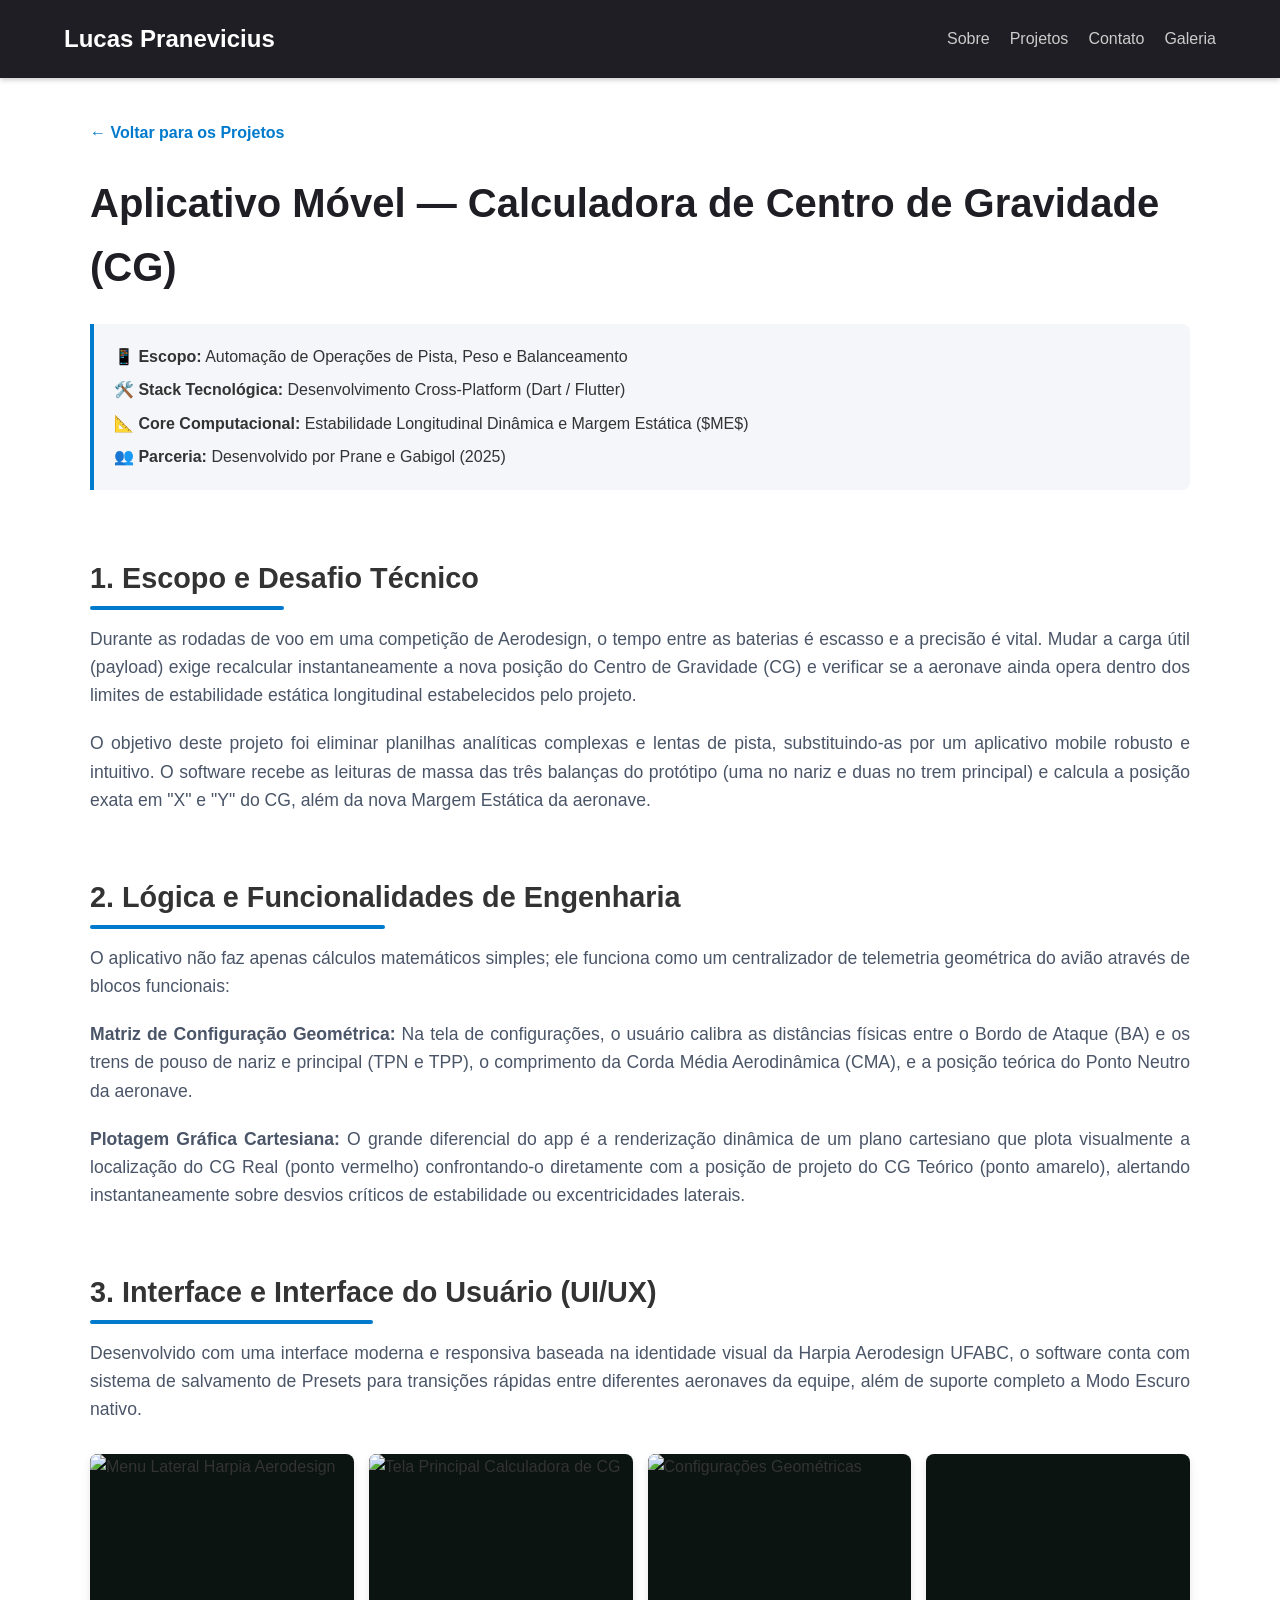
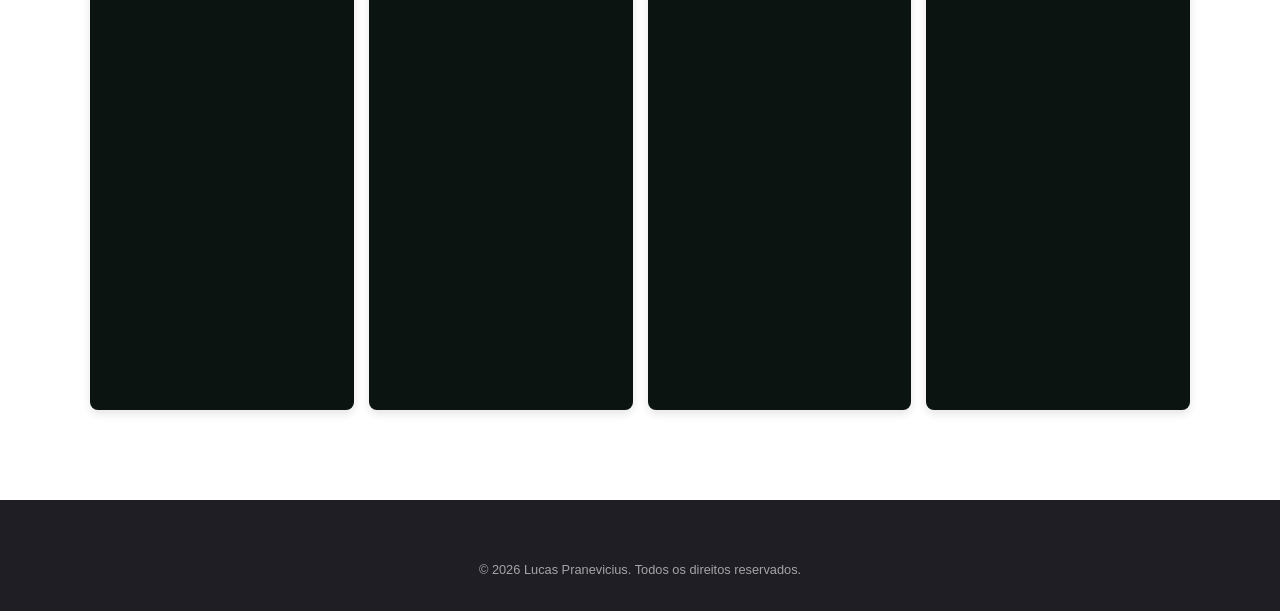
==== cg.html @ 9069f62a "Add files via upload" ====
<!DOCTYPE html>
<html lang="pt-BR">
<head>
    <meta charset="UTF-8">
    <meta name="viewport" content="width=device-width, initial-scale=1.0">
    <title>Calculadora de CG | Detalhes do Projeto</title>
    <link rel="stylesheet" href="style.css">
    <style>
        /* Estilos específicos para a página de detalhes do projeto */
        .project-details {
            padding-top: 120px; /* Evita que o menu fixo cubra o título */
            padding-bottom: 60px;
        }
        
        .back-link {
            display: inline-block;
            margin-bottom: 25px;
            color: var(--primary-color);
            text-decoration: none;
            font-weight: bold;
            transition: transform 0.2s;
        }
        
        .back-link:hover {
            transform: translateX(-5px);
        }

        .project-header h1 {
            font-size: 2.5rem;
            color: var(--secondary-color);
            margin-bottom: 10px;
        }

        .meta-box {
            background-color: var(--bg-alt);
            border-left: 4px solid var(--primary-color);
            padding: 20px;
            margin: 25px 0;
            border-radius: 0 8px 8px 0;
        }

        .meta-box p {
            margin-bottom: 8px;
            font-size: 1rem;
        }

        .meta-box p:last-child {
            margin-bottom: 0;
        }

        .project-content h2 {
            font-size: 1.8rem;
            margin-top: 40px;
            margin-bottom: 15px;
        }

        .project-content p {
            font-size: 1.1rem;
            color: #4a5568;
            margin-bottom: 20px;
            text-align: justify;
        }
    </style>
</head>
<body>

    <header>
        <div class="nav-container">
            <a href="index.html" class="logo">Lucas Pranevicius</a>
            <nav>
                <ul>
                    <li><a href="index.html#sobre">Sobre</a></li>
                    <li><a href="index.html#projetos">Projetos</a></li>
                    <li><a href="index.html#contato">Contato</a></li>
                    <li><a href="galeria.html">Galeria</a></li>
                </ul>
            </nav>
        </div>
    </header>

    <main class="container project-details">
        
        <a href="index.html#projetos" class="back-link">← Voltar para os Projetos</a>
        
        <div class="project-header">
            <h1>Aplicativo Móvel — Calculadora de Centro de Gravidade (CG)</h1>
        </div>

        <div class="meta-box">
            <p><strong>📱 Escopo:</strong> Automação de Operações de Pista, Peso e Balanceamento</p>
            <p><strong>🛠️ Stack Tecnológica:</strong> Desenvolvimento Cross-Platform (Dart / Flutter)</p>
            <p><strong>📐 Core Computacional:</strong> Estabilidade Longitudinal Dinâmica e Margem Estática ($ME$)</p>
            <p><strong>👥 Parceria:</strong> Desenvolvido por Prane e Gabigol (2025)</p>
        </div>

        <div class="project-content">
            <h2>1. Escopo e Desafio Técnico</h2>
            <p>
                Durante as rodadas de voo em uma competição de Aerodesign, o tempo entre as baterias é escasso e a precisão é vital. Mudar a carga útil (payload) exige recalcular instantaneamente a nova posição do Centro de Gravidade (CG) e verificar se a aeronave ainda opera dentro dos limites de estabilidade estática longitudinal estabelecidos pelo projeto.
            </p>
            <p>
                O objetivo deste projeto foi eliminar planilhas analíticas complexas e lentas de pista, substituindo-as por um aplicativo mobile robusto e intuitivo. O software recebe as leituras de massa das três balanças do protótipo (uma no nariz e duas no trem principal) e calcula a posição exata em "X" e "Y" do CG, além da nova Margem Estática da aeronave.
            </p>

            <h2>2. Lógica e Funcionalidades de Engenharia</h2>
            <p>
                O aplicativo não faz apenas cálculos matemáticos simples; ele funciona como um centralizador de telemetria geométrica do avião através de blocos funcionais:
            </p>
            <p>
                <strong>Matriz de Configuração Geométrica:</strong> Na tela de configurações, o usuário calibra as distâncias físicas entre o Bordo de Ataque (BA) e os trens de pouso de nariz e principal (TPN e TPP), o comprimento da Corda Média Aerodinâmica (CMA), e a posição teórica do Ponto Neutro da aeronave.
            </p>
            <p>
                <strong>Plotagem Gráfica Cartesiana:</strong> O grande diferencial do app é a renderização dinâmica de um plano cartesiano que plota visualmente a localização do CG Real (ponto vermelho) confrontando-o diretamente com a posição de projeto do CG Teórico (ponto amarelo), alertando instantaneamente sobre desvios críticos de estabilidade ou excentricidades laterais.
            </p>

            <h2>3. Interface e Interface do Usuário (UI/UX)</h2>
            <p>
                Desenvolvido com uma interface moderna e responsiva baseada na identidade visual da Harpia Aerodesign UFABC, o software conta com sistema de salvamento de Presets para transições rápidas entre diferentes aeronaves da equipe, além de suporte completo a Modo Escuro nativo.
            </p>

<div class="album-grid" style="grid-template-columns: repeat(auto-fit, minmax(220px, 1fr)); gap: 15px;">
                
                <div class="album-card" style="aspect-ratio: 9 / 19; background-color: #0b1411;">
                    <img src="imagens/cg3.jpeg" alt="Menu Lateral Harpia Aerodesign" class="album-img" style="object-fit: contain;">
                    <div class="album-overlay">
                        <span class="album-title">Interface e Menu Lateral</span>
                    </div>
                </div>

                <div class="album-card" style="aspect-ratio: 9 / 19; background-color: #0b1411;">
                    <img src="imagens/cg1.jpeg" alt="Tela Principal Calculadora de CG" class="album-img" style="object-fit: contain;">
                    <div class="album-overlay">
                        <span class="album-title">Cálculo de Pista e Gráfico</span>
                    </div>
                </div>

                <div class="album-card" style="aspect-ratio: 9 / 19; background-color: #0b1411;">
                    <img src="imagens/cg2.jpeg" alt="Configurações Geométricas" class="album-img" style="object-fit: contain;">
                    <div class="album-overlay">
                        <span class="album-title">Geometria da Aeronave</span>
                    </div>
                </div>

                <div class="album-card" style="aspect-ratio: 9 / 19; background-color: #0b1411;">
                    <video src="imagens/app.mp4" autoplay loop muted playsinline class="album-img" style="object-fit: contain; width: 100%; height: 100%;"></video>
                    <div class="album-overlay">
                        <span class="album-title">Demonstração em Tempo Real</span>
                    </div>
                </div>

            </div>
        </div>

    </main>

    <footer>
        <p class="copyright">&copy; 2026 Lucas Pranevicius. Todos os direitos reservados.</p>
    </footer>

</body>
</html>
---- style.css ----
/* Configurações Gerais e Cores */
:root {
    --primary-color: #007acc; /* Azul principal */
    --secondary-color: #1e1e24; /* Escuro para o menu/cards */
    --text-color: #333333;
    --bg-color: #ffffff;
    --bg-alt: #f4f6f9; /* Fundo alternando cinza claro */
}

* {
    margin: 0;
    padding: 0;
    box-sizing: border-box;
    scroll-behavior: smooth; /* Efeito de rolagem suave ao clicar no menu */
}

body {
    font-family: 'Segoe UI', Tahoma, Geneva, Verdana, sans-serif;
    color: var(--text-color);
    background-color: var(--bg-color);
    line-height: 1.6;
}

.container {
    width: 90%;
    max-width: 1100px;
    margin: 0 auto;
}

.section-padding {
    padding: 80px 0;
}

.bg-alt {
    background-color: var(--bg-alt);
}

h2 {
    font-size: 2rem;
    margin-bottom: 20px;
    position: relative;
    display: inline-block;
}

h2::after {
    content: '';
    display: block;
    width: 50%;
    height: 4px;
    background-color: var(--primary-color);
    margin-top: 5px;
    border-radius: 2px;
}

/* Links de Retorno (Voltar para os Projetos / Voltar para a Home) */
.back-link {
    display: inline-block;
    margin-bottom: 25px;
    color: var(--primary-color);
    text-decoration: none; /* Remove a linha embaixo */
    font-weight: bold;
    transition: transform 0.2s ease, color 0.2s ease;
}

.back-link:hover {
    transform: translateX(-5px); /* Desloca o link levemente para a esquerda */
    color: #005999; /* Escurece o azul sutilmente no hover */
}

/* Menu de Navegação */
header {
    background-color: var(--secondary-color);
    color: white;
    position: fixed;
    width: 100%;
    top: 0;
    left: 0;
    z-index: 1000;
    box-shadow: 0 2px 5px rgba(0,0,0,0.2);
}

.nav-container {
    display: flex;
    justify-content: space-between;
    align-items: center;
    padding: 20px 5%;
}

.logo {
    color: white;
    text-decoration: none;
    font-weight: bold;
    font-size: 1.5rem;
}

nav ul {
    display: flex;
    list-style: none;
}

nav ul li {
    margin-left: 20px;
}

nav ul li a {
    color: #ccc;
    text-decoration: none;
    transition: color 0.3s;
}

nav ul li a:hover {
    color: var(--primary-color);
}

/* Seção Hero (Apresentação Inicial) */
.hero {
    height: 100vh;
    background: linear-gradient(180deg, #0b1d3a 10%, #203a61 50%, #ffffff 100%);
    color: white;
    display: flex;
    justify-content: center;
    align-items: center;
    text-align: center;
    padding-top: 60px; /* Desconto do menu fixo */
}

.hero-content h1 {
    font-size: 3rem;
    margin-bottom: 10px;
}

.hero-content h1 span {
    color: #4da6ff;
}

.hero-content p {
    font-size: 1.3rem;
    margin-bottom: 30px;
    opacity: 0.9;
}

.btn-primary {
    display: inline-block;
    padding: 12px 30px;
    background-color: var(--primary-color);
    color: white;
    text-decoration: none;
    border-radius: 5px;
    font-weight: bold;
    transition: background 0.3s;
}

.btn-primary:hover {
    background-color: #005999;
}

/* Seção Sobre e Tags de Habilidades */
#sobre h3 {
    font-size: 1.4rem;   /* Deixa o título um pouco maior */
    margin-top: 35px;    /* Cria o respiro em relação ao texto de cima */
    margin-bottom: 15px; /* Espaço antes das tags de habilidades */
}

.skills-grid {
    display: flex;
    flex-wrap: wrap;
    gap: 10px;
    margin-top: 20px;
}

.skill-tag {
    background-color: #e0e0e0;
    padding: 6px 15px;
    border-radius: 20px;
    font-size: 0.9rem;
    font-weight: 500;
}

/* Grid de Projetos (Cards) */
.projects-grid {
    display: grid;
    grid-template-columns: repeat(auto-fit, minmax(300px, 1fr));
    gap: 35px; /* Espaço entre as colunas e linhas */
    margin-top: 30px;
}

/* Estrutura do Card de Projeto */
.project-card {
    background: white;
    padding: 25px;
    padding-bottom: 75px; /* Espaço extra na base para proteger o botão absoluto */
    border-radius: 8px;
    box-shadow: 0 4px 6px rgba(0,0,0,0.05);
    border-top: 4px solid var(--primary-color);
    transition: transform 0.3s;
    margin-bottom: 25px; 

    display: flex;
    flex-direction: column;
    position: relative; /* Serve como ponto de ancoragem para o link absoluto */
}

.project-card:hover {
    transform: translateY(-5px);
}

.project-card h3 {
    margin-bottom: 15px;
    color: var(--secondary-color);
}

.project-card p {
    font-size: 0.95rem;
    margin-bottom: 20px;
    color: #666;
}

/* Botão "Ver Detalhes do Projeto" Fixado na Base */
.project-link {
    display: inline-block;
    padding: 8px 16px;
    background-color: transparent;
    color: var(--primary-color);
    border: 2px solid var(--primary-color);
    text-decoration: none;
    border-radius: 4px;
    font-weight: bold;
    font-size: 0.9rem;
    transition: all 0.3s ease;

    position: absolute;
    bottom: 20px; /* 20px de distância da borda inferior */
    left: 25px;   /* Alinhado verticalmente com a margem interna do card */
}

.project-link:hover {
    background-color: var(--primary-color);
    color: white;
}

/* Mini tags dentro dos cards de projetos */
.project-tags {
    display: flex;
    flex-wrap: wrap;
    gap: 8px;
    margin-top: 15px;
}

.tag-mini {
    background-color: #eef2f7;
    color: #4a5568;
    font-size: 0.75rem;
    font-weight: 600;
    padding: 4px 10px;
    border-radius: 4px;
    border: 1px solid #e2e8f0;
}

/* Centralizador de Blocos */
.center-box {
    display: flex;
    justify-content: center;
    align-items: center; 
    width: 100%;
}

/* Álbum de Figurinhas Interativo (Grade 2x2) */
.album-grid {
    display: grid;
    grid-template-columns: repeat(2, 1fr); /* Força a estrutura de 2 colunas */
    gap: 20px;
    margin: 30px 0;
    width: 100%;
}

.album-card {
    position: relative;
    border-radius: 8px;
    overflow: hidden;
    box-shadow: 0 4px 8px rgba(0,0,0,0.1);
    aspect-ratio: 16 / 9; /* Proporção ideal de foto aeronáutica */
    background-color: #e2e8f0;
}

.album-img {
    width: 100%;
    height: 100%;
    object-fit: cover;
    transition: transform 0.5s ease;
}

/* Camada escura que revela o nome do avião no Hover */
.album-overlay {
    position: absolute;
    top: 0;
    left: 0;
    width: 100%;
    height: 100%;
    background: rgba(11, 29, 58, 0.85); /* Azul escuro translúcido */
    display: flex;
    justify-content: center;
    align-items: center;
    opacity: 0;
    transition: opacity 0.3s ease;
    padding: 15px;
}

.album-title {
    color: #ffffff;
    font-size: 1.3rem;
    font-weight: bold;
    text-align: center;
    transform: translateY(10px);
    transition: transform 0.3s ease;
}

/* Efeitos Hover do Álbum */
.album-card:hover .album-overlay {
    opacity: 1;
}

.album-card:hover .album-title {
    transform: translateY(0);
}

.album-card:hover .album-img {
    transform: scale(1.05);
}

/* Customização da Seção de Contato */
.contact-text {
    max-width: 700px;
    margin-bottom: 30px;
    font-size: 1.1rem;
    color: #4a5568;
}

.contact-buttons {
    display: flex;
    gap: 15px;
    flex-wrap: wrap;
}

/* Botões de Contato Estilizados */
.btn-contact {
    display: inline-flex;
    align-items: center;
    padding: 12px 24px;
    font-weight: bold;
    font-size: 1rem;
    text-decoration: none;
    border-radius: 6px;
    transition: all 0.3s ease;
}

/* Botão específico do LinkedIn (Preenchido) */
.btn-contact.linkedin {
    background-color: #0077b5; /* Azul oficial do LinkedIn */
    color: white;
    border: 2px solid #0077b5;
}

.btn-contact.linkedin:hover {
    background-color: #005582;
    border-color: #005582;
    transform: translateY(-2px);
    box-shadow: 0 4px 10px rgba(0, 119, 181, 0.2);
}

/* Botão específico do E-mail (Vazado/Contorno) */
.btn-contact.email {
    background-color: transparent;
    color: var(--secondary-color);
    border: 2px solid var(--secondary-color);
}

.btn-contact.email:hover {
    background-color: var(--secondary-color);
    color: white;
    transform: translateY(-2px);
    box-shadow: 0 4px 10px rgba(0, 0, 0, 0.1);
}

/* Rodapé */
footer {
    background-color: var(--secondary-color);
    color: white;
    text-align: center;
    padding: 30px 0;
}

.footer-content p {
    font-size: 1.2rem;
    margin-bottom: 10px;
}

.social-links a {
    color: white;
    margin: 0 10px;
    text-decoration: none;
    border: 1px solid white;
    padding: 8px 15px;
    border-radius: 4px;
    transition: all 0.3s;
}

.social-links a:hover {
    background-color: white;
    color: var(--secondary-color);
}

.copyright {
    margin-top: 30px;
    font-size: 0.8rem;
    opacity: 0.6;
}

/* Responsividade para Telas Menores (Celulares e Tablets) */
@media (max-width: 768px) {
    .nav-container {
        flex-direction: column;
        gap: 10px;
    }
    .hero-content h1 {
        font-size: 2.2rem;
    }
    .hero-content p {
        font-size: 1.1rem;
    }
}

@media (max-width: 576px) {
    .album-grid {
        grid-template-columns: 1fr; /* Álbum vira coluna única em telas muito pequenas */
    }
}
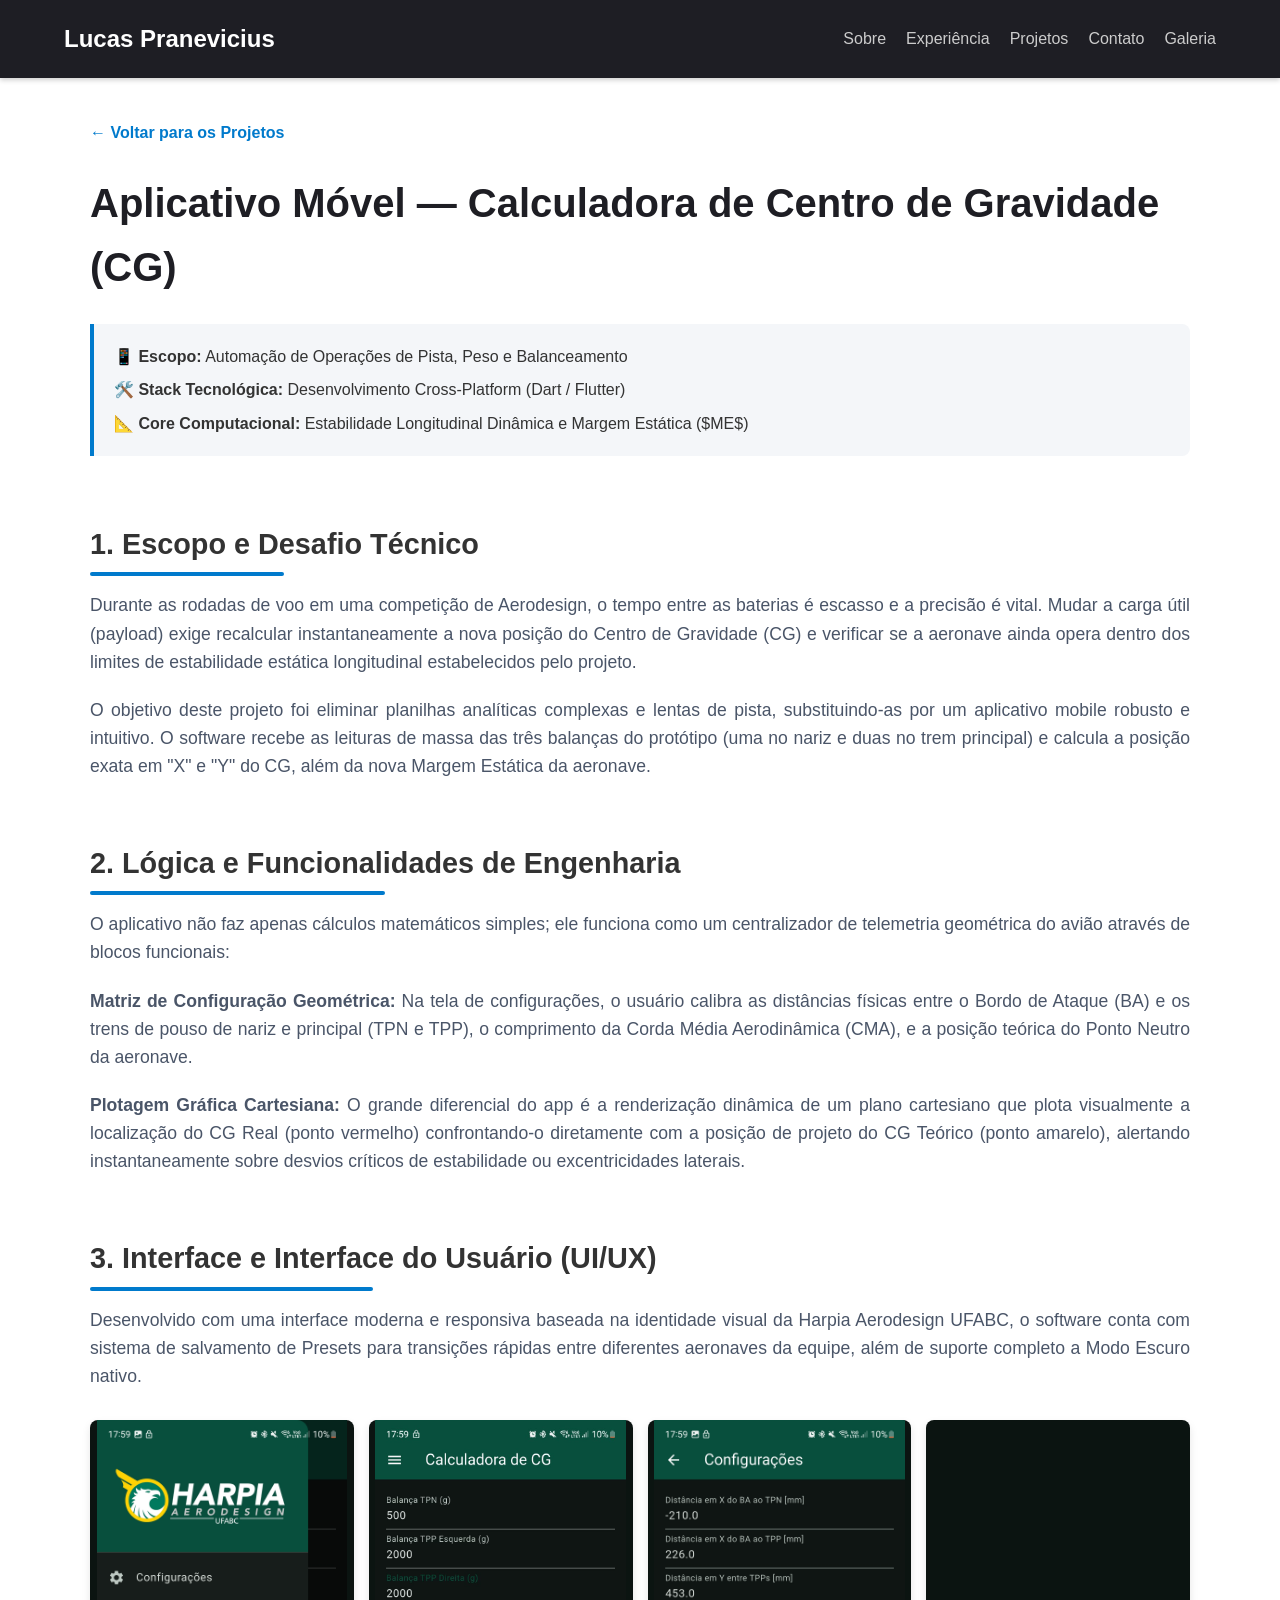
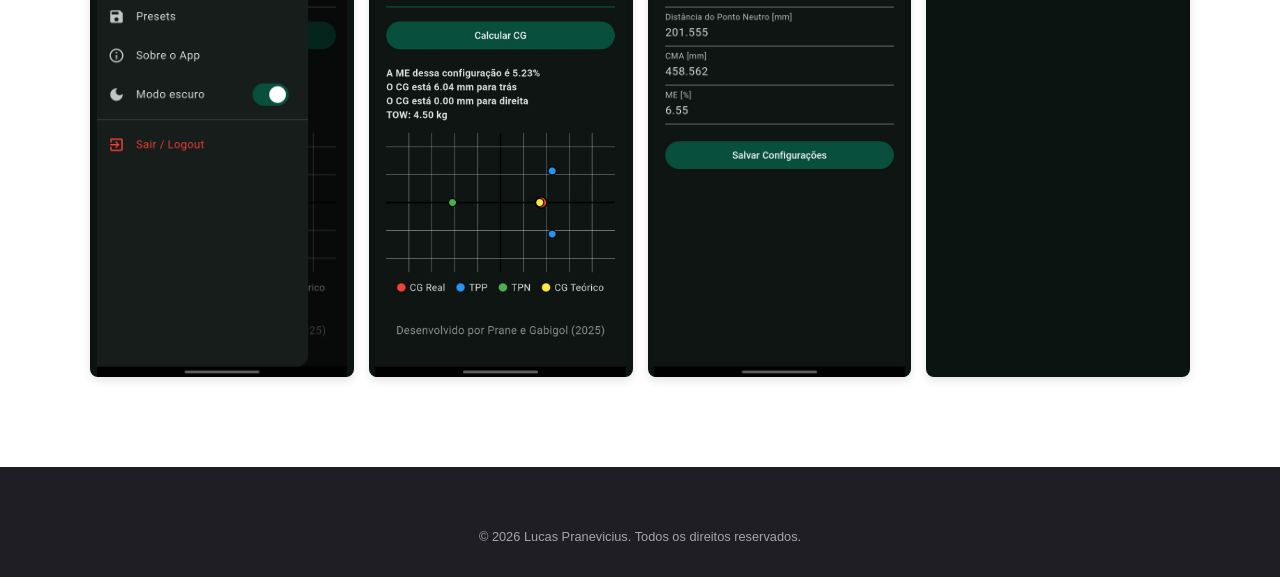
==== commit 17a7664d: "atualizações" ====
--- a/cg.html
+++ b/cg.html
@@ -70,6 +70,7 @@
             <nav>
                 <ul>
                     <li><a href="index.html#sobre">Sobre</a></li>
+                    <li><a href="index.html#experiencia">Experiência</a></li>
                     <li><a href="index.html#projetos">Projetos</a></li>
                     <li><a href="index.html#contato">Contato</a></li>
                     <li><a href="galeria.html">Galeria</a></li>
@@ -90,7 +91,6 @@
             <p><strong>📱 Escopo:</strong> Automação de Operações de Pista, Peso e Balanceamento</p>
             <p><strong>🛠️ Stack Tecnológica:</strong> Desenvolvimento Cross-Platform (Dart / Flutter)</p>
             <p><strong>📐 Core Computacional:</strong> Estabilidade Longitudinal Dinâmica e Margem Estática ($ME$)</p>
-            <p><strong>👥 Parceria:</strong> Desenvolvido por Prane e Gabigol (2025)</p>
         </div>
 
         <div class="project-content">
--- a/style.css
+++ b/style.css
@@ -1,4 +1,6 @@
-/* Configurações Gerais e Cores */
+/* ==========================================================================
+   CONFIGURAÇÕES GERAIS E CORES
+   ========================================================================== */
 :root {
     --primary-color: #007acc; /* Azul principal */
     --secondary-color: #1e1e24; /* Escuro para o menu/cards */
@@ -67,7 +69,17 @@
     color: #005999; /* Escurece o azul sutilmente no hover */
 }
 
-/* Menu de Navegação */
+/* Centralizador de Blocos */
+.center-box {
+    display: flex;
+    justify-content: center;
+    align-items: center; 
+    width: 100%;
+}
+
+/* ==========================================================================
+   MENU DE NAVEGAÇÃO
+   ========================================================================== */
 header {
     background-color: var(--secondary-color);
     color: white;
@@ -112,7 +124,9 @@
     color: var(--primary-color);
 }
 
-/* Seção Hero (Apresentação Inicial) */
+/* ==========================================================================
+   SEÇÃO HERO (APRESENTAÇÃO INICIAL)
+   ========================================================================== */
 .hero {
     height: 100vh;
     background: linear-gradient(180deg, #0b1d3a 10%, #203a61 50%, #ffffff 100%);
@@ -154,7 +168,9 @@
     background-color: #005999;
 }
 
-/* Seção Sobre e Tags de Habilidades */
+/* ==========================================================================
+   SEÇÃO SOBRE E TAGS DE HABILIDADES
+   ========================================================================== */
 #sobre h3 {
     font-size: 1.4rem;   /* Deixa o título um pouco maior */
     margin-top: 35px;    /* Cria o respiro em relação ao texto de cima */
@@ -176,7 +192,182 @@
     font-weight: 500;
 }
 
-/* Grid de Projetos (Cards) */
+/* ==========================================================================
+   GRADE DE COMPETÊNCIAS (HARD SKILLS)
+   ========================================================================== */
+.skills-container {
+    display: grid;
+    grid-template-columns: repeat(auto-fit, minmax(300px, 1fr));
+    gap: 25px;
+    margin-top: 25px;
+    margin-bottom: 40px;
+}
+
+.skill-category-card {
+    background: white;
+    padding: 25px;
+    border-radius: 8px;
+    box-shadow: 0 4px 12px rgba(0,0,0,0.03);
+    border: 1px solid #e2e8f0;
+    border-left: 4px solid #cbd5e1; /* Padronizado com a timeline */
+    transition: all 0.3s ease;
+}
+
+.skill-category-card:hover {
+    transform: translateY(-5px);
+    border-left-color: var(--primary-color); /* Transiciona para o azul oficial */
+    box-shadow: 0 6px 15px rgba(0,0,0,0.08);
+}
+
+.category-header {
+    display: flex;
+    align-items: center;
+    gap: 12px;
+    margin-bottom: 20px;
+}
+
+.category-icon {
+    font-size: 1.5rem;
+    background: var(--bg-alt);
+    padding: 8px;
+    border-radius: 6px;
+    display: inline-flex;
+    align-items: center;
+    justify-content: center;
+}
+
+.skill-category-card h4 {
+    font-size: 1.15rem;
+    color: var(--secondary-color);
+    font-weight: 700;
+}
+
+.skill-list {
+    list-style: none; /* Remove as bolinhas padrão chatinhas */
+    padding: 0;
+}
+
+.skill-list li {
+    font-size: 0.95rem;
+    color: #4a5568;
+    position: relative;
+    padding-left: 20px;
+    margin-bottom: 12px;
+    line-height: 1.4;
+}
+
+.skill-list li::before {
+    content: '→';
+    position: absolute;
+    left: 0;
+    color: var(--primary-color);
+    font-weight: bold;
+}
+
+.skill-list li:last-child {
+    margin-bottom: 0;
+}
+
+/* ==========================================================================
+   LINHA DO TEMPO (EXPERIÊNCIA & LIDERANÇA)
+   ========================================================================== */
+.timeline {
+    position: relative;
+    max-width: 850px;
+    margin: 0 auto;
+    padding: 20px 0;
+}
+
+/* A linha vertical de fundo */
+.timeline::after {
+    content: '';
+    position: absolute;
+    width: 3px;
+    background-color: #e2e8f0;
+    top: 0;
+    bottom: 0;
+    left: 150px; /* Alinhamento para dar espaço às datas na esquerda */
+    border-radius: 2px;
+}
+
+/* Estrutura de cada bloco da linha do tempo */
+.timeline-item {
+    position: relative;
+    margin-bottom: 40px;
+    display: flex;
+    align-items: flex-start;
+}
+
+/* Posicionamento e estilo da Data */
+.timeline-date {
+    width: 120px;
+    text-align: right;
+    font-weight: bold;
+    font-size: 1.1rem;
+    color: var(--secondary-color);
+    padding-top: 15px;
+}
+
+/* O ponto (dot) indicador na linha azul */
+.timeline-dot {
+    position: absolute;
+    width: 15px;
+    height: 15px;
+    background-color: var(--primary-color);
+    border: 3px solid #ffffff;
+    border-radius: 50%;
+    left: 144px; /* Centralizado em cima da linha de 3px */
+    top: 21px;
+    z-index: 10;
+    box-shadow: 0 0 0 3px rgba(0, 122, 204, 0.15);
+    transition: transform 0.3s ease;
+}
+
+.timeline-item:hover .timeline-dot {
+    transform: scale(1.3);
+    background-color: #005999;
+}
+
+/* Caixa de conteúdo de texto */
+.timeline-content {
+    flex: 1;
+    margin-left: 50px; /* Distância em relação à linha vertical */
+    background: white;
+    padding: 20px;
+    border-radius: 8px;
+    box-shadow: 0 4px 12px rgba(0,0,0,0.03);
+    border-left: 4px solid #cbd5e1;
+    transition: all 0.3s ease;
+}
+
+.timeline-item:hover .timeline-content {
+    border-left-color: var(--primary-color);
+    box-shadow: 0 6px 15px rgba(0,0,0,0.08);
+}
+
+.timeline-content h3 {
+    font-size: 1.3rem;
+    color: var(--secondary-color);
+    margin-bottom: 4px;
+}
+
+.timeline-content h4 {
+    font-size: 1rem;
+    color: var(--primary-color);
+    font-weight: 600;
+    margin-bottom: 12px;
+}
+
+.timeline-content p {
+    font-size: 0.95rem;
+    color: #4a5568;
+    text-align: justify;
+    line-height: 1.5;
+}
+
+/* ==========================================================================
+   GRID DE PROJETOS (CARDS)
+   ========================================================================== */
 .projects-grid {
     display: grid;
     grid-template-columns: repeat(auto-fit, minmax(300px, 1fr));
@@ -190,9 +381,9 @@
     padding: 25px;
     padding-bottom: 75px; /* Espaço extra na base para proteger o botão absoluto */
     border-radius: 8px;
-    box-shadow: 0 4px 6px rgba(0,0,0,0.05);
-    border-top: 4px solid var(--primary-color);
-    transition: transform 0.3s;
+    box-shadow: 0 4px 12px rgba(0,0,0,0.03);
+    border-left: 4px solid #cbd5e1; /* Modificado de border-top para border-left padronizado */
+    transition: all 0.3s ease;
     margin-bottom: 25px; 
 
     display: flex;
@@ -202,6 +393,8 @@
 
 .project-card:hover {
     transform: translateY(-5px);
+    border-left-color: var(--primary-color); /* Modificado para acender na esquerda */
+    box-shadow: 0 6px 15px rgba(0,0,0,0.08);
 }
 
 .project-card h3 {
@@ -256,15 +449,9 @@
     border: 1px solid #e2e8f0;
 }
 
-/* Centralizador de Blocos */
-.center-box {
-    display: flex;
-    justify-content: center;
-    align-items: center; 
-    width: 100%;
-}
-
-/* Álbum de Figurinhas Interativo (Grade 2x2) */
+/* ==========================================================================
+   ÁLBUM DE FIGURINHAS INTERATIVO (GRADE 2x2)
+   ========================================================================== */
 .album-grid {
     display: grid;
     grid-template-columns: repeat(2, 1fr); /* Força a estrutura de 2 colunas */
@@ -327,7 +514,9 @@
     transform: scale(1.05);
 }
 
-/* Customização da Seção de Contato */
+/* ==========================================================================
+   SEÇÃO DE CONTATO
+   ========================================================================== */
 .contact-text {
     max-width: 700px;
     margin-bottom: 30px;
@@ -381,7 +570,9 @@
     box-shadow: 0 4px 10px rgba(0, 0, 0, 0.1);
 }
 
-/* Rodapé */
+/* ==========================================================================
+   RODAPÉ
+   ========================================================================== */
 footer {
     background-color: var(--secondary-color);
     color: white;
@@ -415,7 +606,9 @@
     opacity: 0.6;
 }
 
-/* Responsividade para Telas Menores (Celulares e Tablets) */
+/* ==========================================================================
+   RESPONSIVIDADE E MEDIA QUERIES
+   ========================================================================== */
 @media (max-width: 768px) {
     .nav-container {
         flex-direction: column;
@@ -427,6 +620,28 @@
     .hero-content p {
         font-size: 1.1rem;
     }
+    .timeline::after {
+        left: 20px; /* Joga a linha para o canto esquerdo */
+    }
+    .timeline-item {
+        flex-direction: column;
+        padding-left: 45px;
+    }
+    .timeline-date {
+        width: auto;
+        text-align: left;
+        padding-top: 0;
+        margin-bottom: 8px;
+        font-size: 1rem;
+    }
+    .timeline-dot {
+        left: 14px; /* Realinha a bolinha com a linha na esquerda */
+        top: 4px;
+    }
+    .timeline-content {
+        margin-left: 0;
+        width: 100%;
+    }
 }
 
 @media (max-width: 576px) {
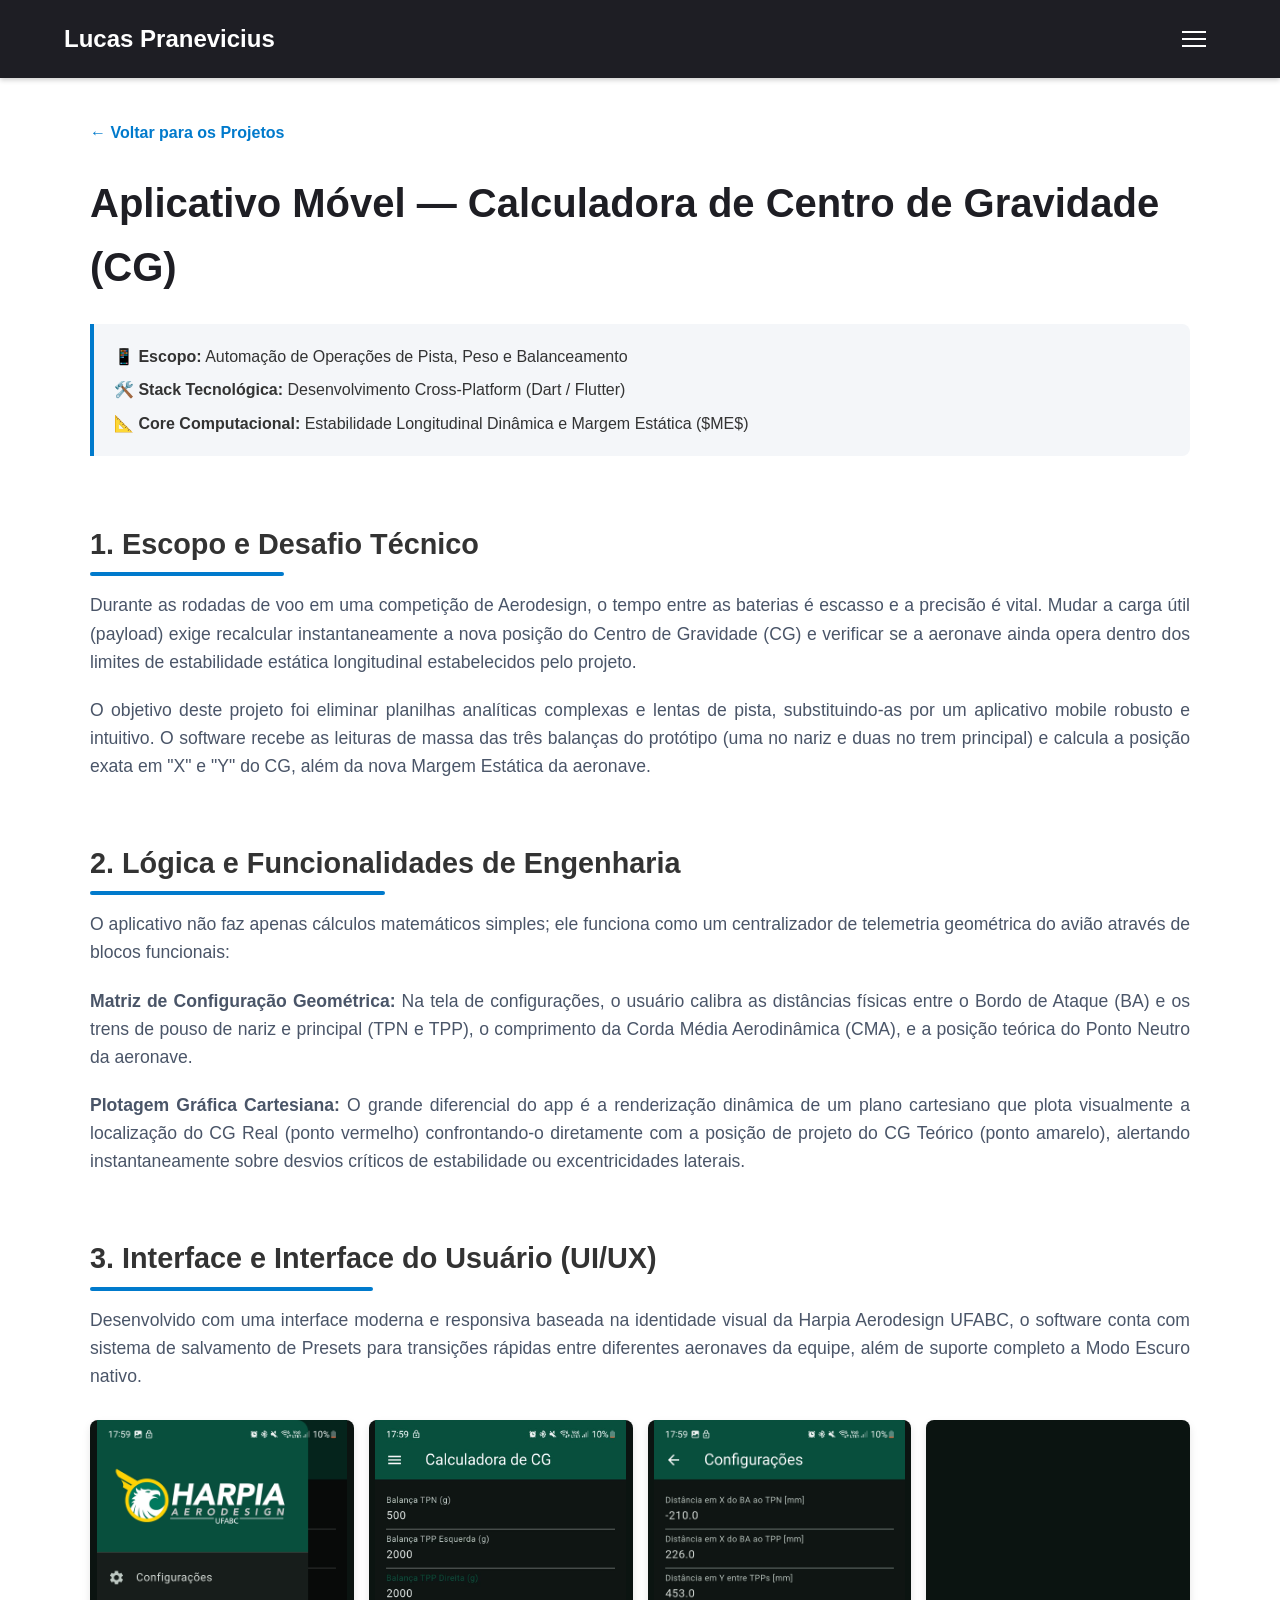
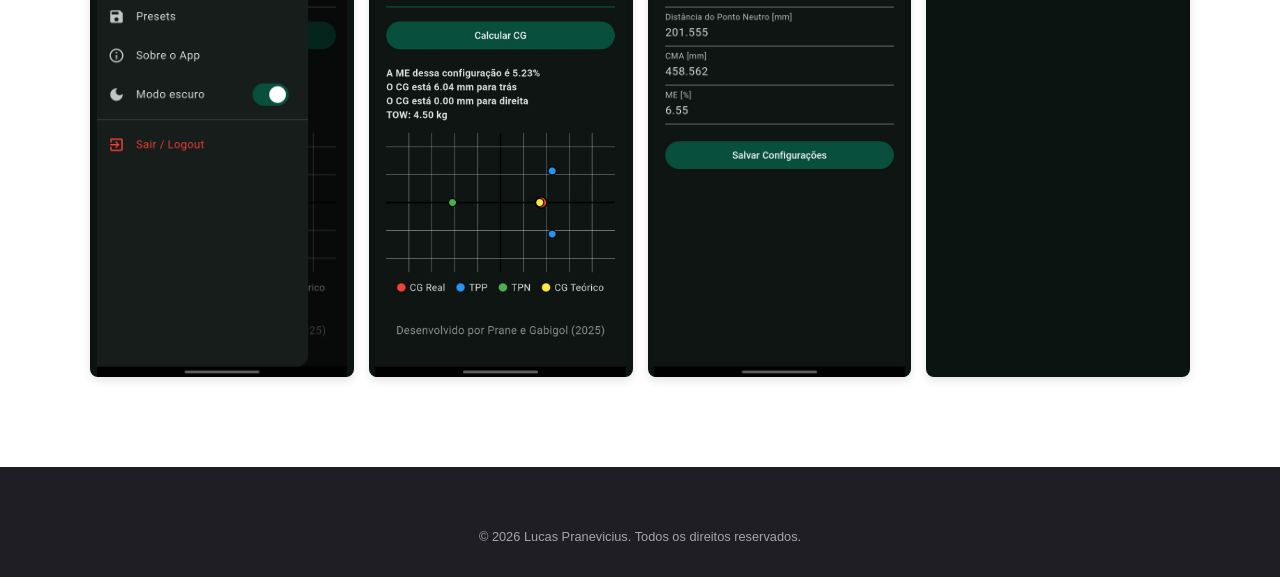
==== commit 11abb5de: "burger menu" ====
--- a/cg.html
+++ b/cg.html
@@ -65,20 +65,25 @@
 <body>
 
     <header>
-        <div class="nav-container">
-            <a href="index.html" class="logo">Lucas Pranevicius</a>
-            <nav>
-                <ul>
-                    <li><a href="index.html#sobre">Sobre</a></li>
-                    <li><a href="index.html#experiencia">Experiência</a></li>
-                    <li><a href="index.html#projetos">Projetos</a></li>
-                    <li><a href="index.html#contato">Contato</a></li>
-                    <li><a href="galeria.html">Galeria</a></li>
-                </ul>
-            </nav>
-        </div>
-    </header>
+            <div class="nav-container">
+                <a href="index.html" class="logo">Lucas Pranevicius</a>
+                
+                <input type="checkbox" id="menu-toggle" class="menu-toggle">
+                <label for="menu-toggle" class="menu-icon">
+                    <span class="nav-icon"></span>
+                </label>
 
+                <nav>
+                    <ul>
+                        <li><a href="index.html#sobre">Sobre</a></li>
+                        <li><a href="index.html#experiencia">Experiência</a></li>
+                        <li><a href="index.html#projetos">Projetos</a></li>
+                        <li><a href="index.html#contato">Contato</a></li>
+                        <li><a href="galeria.html">Galeria</a></li>
+                    </ul>
+                </nav>
+            </div>
+        </header>
     <main class="container project-details">
         
         <a href="index.html#projetos" class="back-link">← Voltar para os Projetos</a>
--- a/style.css
+++ b/style.css
@@ -609,10 +609,12 @@
 /* ==========================================================================
    RESPONSIVIDADE E MEDIA QUERIES
    ========================================================================== */
+/* ==========================================================================
+   RESPONSIVIDADE E MEDIA QUERIES
+   ========================================================================== */
 @media (max-width: 768px) {
     .nav-container {
-        flex-direction: column;
-        gap: 10px;
+        padding: 15px 5%;
     }
     .hero-content h1 {
         font-size: 2.2rem;
@@ -620,8 +622,9 @@
     .hero-content p {
         font-size: 1.1rem;
     }
+    /* Mantém o comportamento responsivo da linha do tempo */
     .timeline::after {
-        left: 20px; /* Joga a linha para o canto esquerdo */
+        left: 20px;
     }
     .timeline-item {
         flex-direction: column;
@@ -635,7 +638,7 @@
         font-size: 1rem;
     }
     .timeline-dot {
-        left: 14px; /* Realinha a bolinha com a linha na esquerda */
+        left: 14px;
         top: 4px;
     }
     .timeline-content {
@@ -648,4 +651,126 @@
     .album-grid {
         grid-template-columns: 1fr; /* Álbum vira coluna única em telas muito pequenas */
     }
+}
+/* ==========================================================================
+   MENU DE NAVEGAÇÃO GLOBAL (MÉTODO GAVETA UNIFICADO)
+   ========================================================================== */
+header {
+    background-color: var(--secondary-color);
+    color: white;
+    position: fixed;
+    width: 100%;
+    top: 0;
+    left: 0;
+    z-index: 1000;
+    box-shadow: 0 2px 5px rgba(0,0,0,0.2);
+}
+
+.nav-container {
+    display: flex;
+    justify-content: space-between;
+    align-items: center;
+    padding: 20px 5%;
+    position: relative;
+}
+
+/* Força o checkbox real a ficar escondido sempre */
+.menu-toggle {
+    display: none;
+}
+
+/* O botão Hambúrguer agora fica visível em qualquer tamanho de tela */
+.menu-icon {
+    display: block;
+    cursor: pointer;
+    padding: 10px;
+    z-index: 1100;
+}
+
+.nav-icon {
+    background: white;
+    display: block;
+    height: 2px;
+    position: relative;
+    width: 24px;
+    transition: background 0.2s ease-out;
+}
+
+.nav-icon::before,
+.nav-icon::after {
+    background: white;
+    content: '';
+    display: block;
+    height: 100%;
+    position: absolute;
+    transition: all 0.2s ease-out;
+    width: 100%;
+}
+
+.nav-icon::before { top: 7px; }
+.nav-icon::after { top: -7px; }
+
+/* ESTRUTURA DO MENU GAVETA GLOBAL (PC E CELULAR) */
+nav {
+    position: fixed;
+    background-color: var(--secondary-color);
+    top: 0;
+    right: -100%; /* Totalmente para fora da tela por padrão */
+    width: 280px;  /* Largura elegante para o menu lateral */
+    height: 100vh;
+    padding-top: 100px;
+    box-shadow: -5px 0 15px rgba(0,0,0,0.3);
+    transition: right 0.4s cubic-bezier(0.16, 1, 0.3, 1);
+    z-index: 1050;
+}
+
+/* Links empilhados verticalmente em qualquer resolução */
+nav ul {
+    display: flex;
+    flex-direction: column;
+    align-items: flex-start;
+    list-style: none;
+    width: 100%;
+}
+
+nav ul li {
+    margin: 0;
+    width: 100%;
+    border-bottom: 1px solid rgba(255, 255, 255, 0.05);
+}
+
+nav ul li a {
+    display: block;
+    padding: 18px 30px;
+    color: #ccc;
+    text-decoration: none;
+    font-size: 1.1rem;
+    width: 100%;
+    transition: all 0.3s;
+}
+
+nav ul li a:hover {
+    color: var(--primary-color);
+    background-color: rgba(255, 255, 255, 0.02);
+    padding-left: 35px; /* Efeito sutil de recuo no hover do link */
+}
+
+/* INTERAÇÃO: Ativa o deslize do menu ao clicar */
+.menu-toggle:checked ~ nav {
+    right: 0;
+}
+
+/* Transforma as 3 listras no "X" ao abrir */
+.menu-toggle:checked ~ .menu-icon .nav-icon {
+    background: transparent;
+}
+
+.menu-toggle:checked ~ .menu-icon .nav-icon::before {
+    transform: rotate(-45deg);
+    top: 0;
+}
+
+.menu-toggle:checked ~ .menu-icon .nav-icon::after {
+    transform: rotate(45deg);
+    top: 0;
 }
